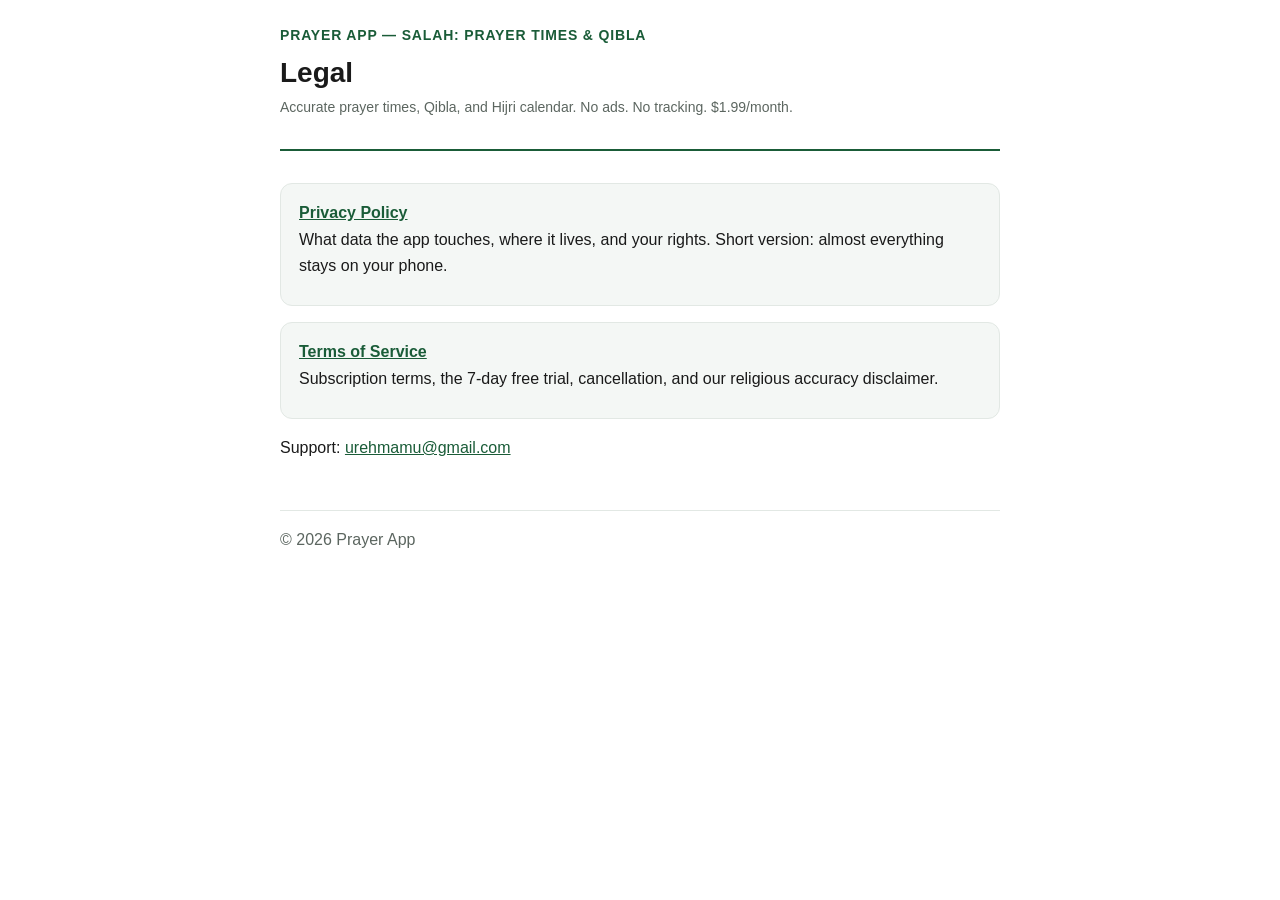
==== index.html @ 423ad4c9 "Prayer App legal pages: privacy policy + terms of service Co-Authored-By: Claude Fable 5 <noreply@an" ====
<!DOCTYPE html>
<html lang="en">
<head>
<meta charset="utf-8">
<meta name="viewport" content="width=device-width, initial-scale=1">
<title>Prayer App — Legal</title>
<link rel="stylesheet" href="style.css">
</head>
<body>
<header class="site">
  <div class="brand">Prayer App — Salah: Prayer Times &amp; Qibla</div>
  <h1>Legal</h1>
  <p class="updated">Accurate prayer times, Qibla, and Hijri calendar. No ads. No tracking. $1.99/month.</p>
</header>
<main>
  <div class="card">
    <p><a href="privacy.html"><strong>Privacy Policy</strong></a><br>
    What data the app touches, where it lives, and your rights. Short version:
    almost everything stays on your phone.</p>
  </div>
  <div class="card">
    <p><a href="terms.html"><strong>Terms of Service</strong></a><br>
    Subscription terms, the 7-day free trial, cancellation, and our religious
    accuracy disclaimer.</p>
  </div>
  <p>Support: <a href="mailto:urehmamu@gmail.com">urehmamu@gmail.com</a></p>
</main>
<footer>
  <p>© 2026 Prayer App</p>
</footer>
</body>
</html>
---- style.css ----
:root {
  --bg: #ffffff;
  --text: #1a1a1a;
  --text-secondary: #5c6660;
  --accent: #1A5C38;
  --card: #f4f7f5;
  --border: #e2e8e4;
}
@media (prefers-color-scheme: dark) {
  :root {
    --bg: #121614;
    --text: #eef2ef;
    --text-secondary: #9aa8a0;
    --accent: #4caf7d;
    --card: #1c211e;
    --border: #2a322d;
  }
}
* { box-sizing: border-box; margin: 0; padding: 0; }
body {
  font-family: -apple-system, BlinkMacSystemFont, "Segoe UI", Roboto, Helvetica, Arial, sans-serif;
  background: var(--bg);
  color: var(--text);
  line-height: 1.65;
  padding: 24px 16px 64px;
}
main { max-width: 720px; margin: 0 auto; }
header.site {
  max-width: 720px; margin: 0 auto 32px;
  padding-bottom: 20px; border-bottom: 2px solid var(--accent);
}
header.site .brand { font-size: 14px; font-weight: 600; color: var(--accent); letter-spacing: 0.06em; text-transform: uppercase; }
h1 { font-size: 28px; margin-top: 8px; line-height: 1.25; }
.updated { color: var(--text-secondary); font-size: 14px; margin-top: 6px; }
h2 { font-size: 20px; margin: 32px 0 10px; color: var(--accent); }
h3 { font-size: 16px; margin: 20px 0 8px; }
p, li { font-size: 16px; margin-bottom: 10px; }
ul, ol { padding-left: 24px; margin-bottom: 12px; }
a { color: var(--accent); }
.card {
  background: var(--card); border: 1px solid var(--border);
  border-radius: 12px; padding: 16px 18px; margin: 16px 0;
}
.card strong { color: var(--accent); }
footer {
  max-width: 720px; margin: 48px auto 0; padding-top: 16px;
  border-top: 1px solid var(--border);
  color: var(--text-secondary); font-size: 13px;
}
nav.toc a { display: inline-block; margin-right: 16px; font-size: 14px; }
table { width: 100%; border-collapse: collapse; margin: 12px 0; font-size: 14px; }
th, td { text-align: left; padding: 8px 10px; border-bottom: 1px solid var(--border); vertical-align: top; }
th { color: var(--accent); }
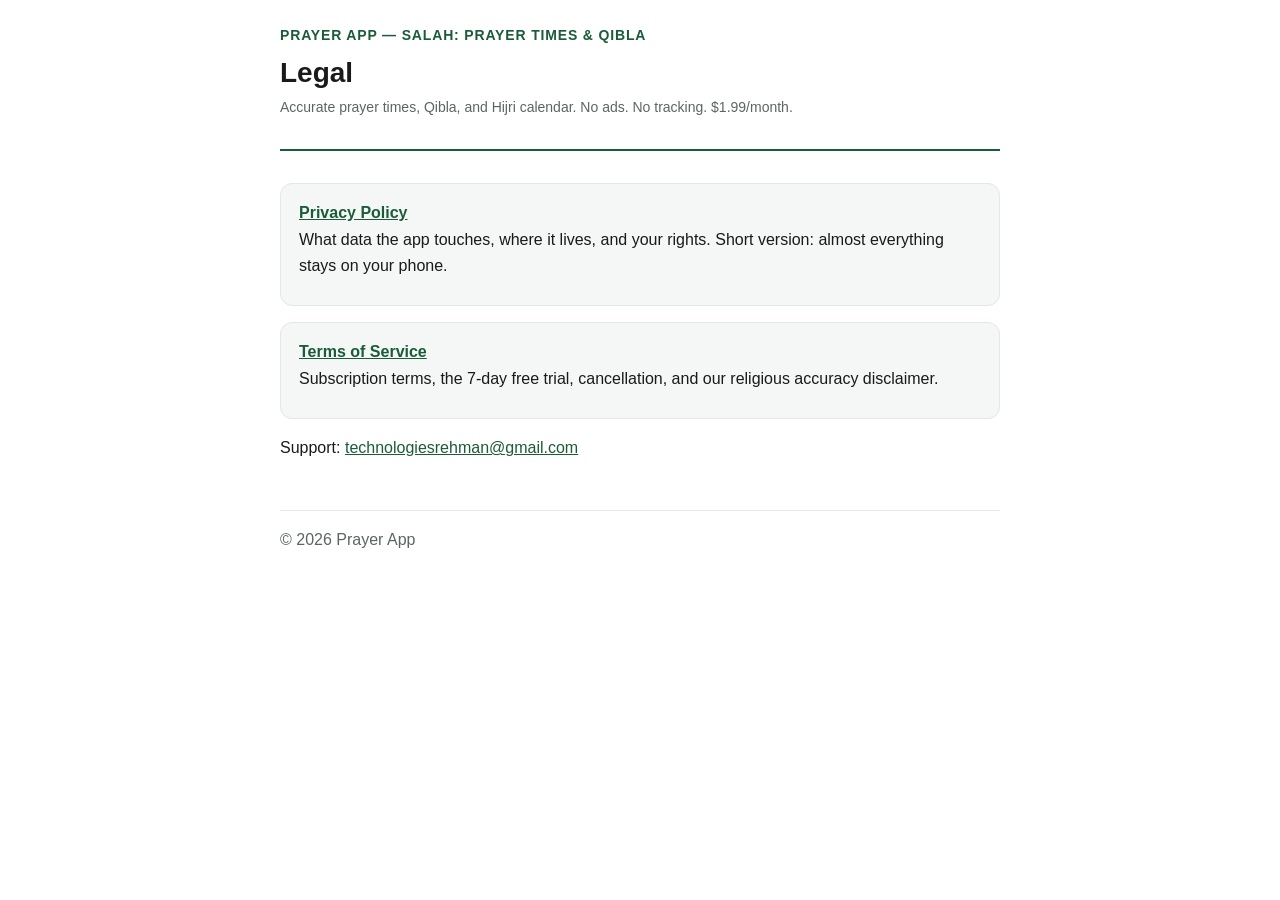
==== commit 70837141: "Rebrand operator to TechnologiesRehman; update contact email Co-Authored-By: Claude Sonnet 4.6 <nore" ====
--- a/index.html
+++ b/index.html
@@ -23,7 +23,7 @@
     Subscription terms, the 7-day free trial, cancellation, and our religious
     accuracy disclaimer.</p>
   </div>
-  <p>Support: <a href="mailto:urehmamu@gmail.com">urehmamu@gmail.com</a></p>
+  <p>Support: <a href="mailto:technologiesrehman@gmail.com">technologiesrehman@gmail.com</a></p>
 </main>
 <footer>
   <p>© 2026 Prayer App</p>
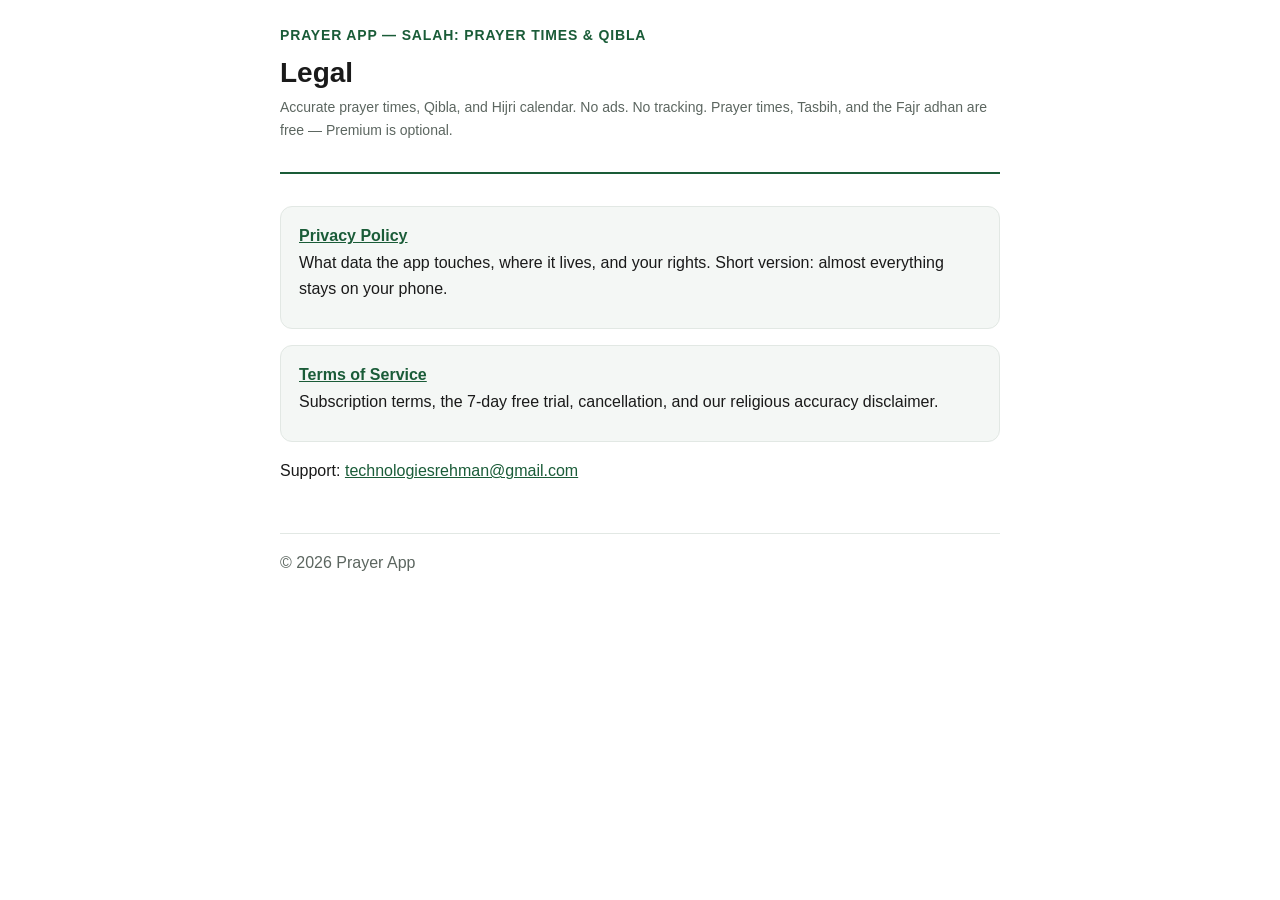
==== commit 12a027d1: "Update legal pages for V19 free-tier accuracy Privacy policy and terms no longer describe a signup-r" ====
--- a/index.html
+++ b/index.html
@@ -10,7 +10,7 @@
 <header class="site">
   <div class="brand">Prayer App — Salah: Prayer Times &amp; Qibla</div>
   <h1>Legal</h1>
-  <p class="updated">Accurate prayer times, Qibla, and Hijri calendar. No ads. No tracking. $1.99/month.</p>
+  <p class="updated">Accurate prayer times, Qibla, and Hijri calendar. No ads. No tracking. Prayer times, Tasbih, and the Fajr adhan are free — Premium is optional.</p>
 </header>
 <main>
   <div class="card">
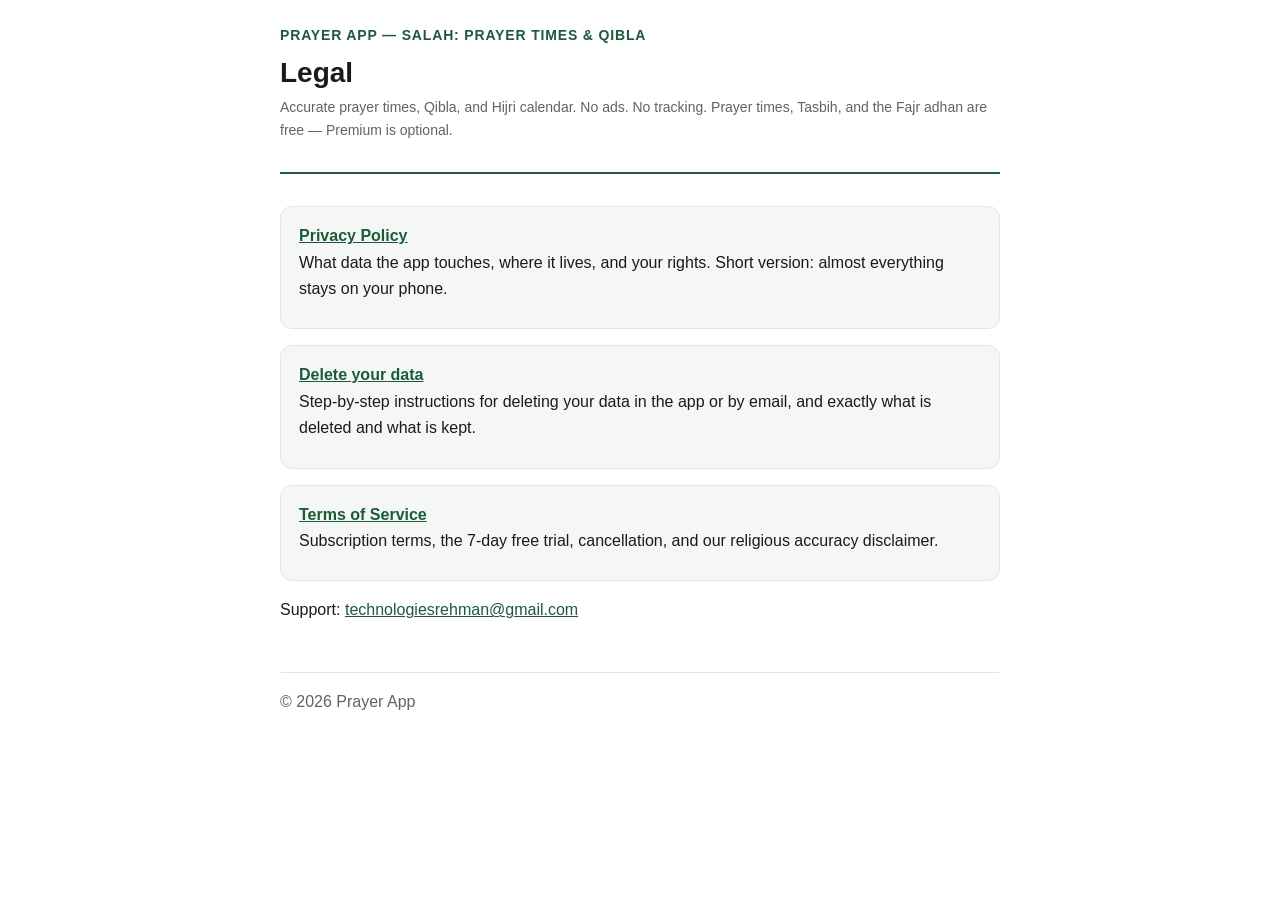
==== commit 1958c4ab: "Add a dedicated Delete your data page Play's Data safety form takes a 'Delete data URL' that must pr" ====
--- a/index.html
+++ b/index.html
@@ -19,6 +19,11 @@
     almost everything stays on your phone.</p>
   </div>
   <div class="card">
+    <p><a href="delete-data.html"><strong>Delete your data</strong></a><br>
+    Step-by-step instructions for deleting your data in the app or by email,
+    and exactly what is deleted and what is kept.</p>
+  </div>
+  <div class="card">
     <p><a href="terms.html"><strong>Terms of Service</strong></a><br>
     Subscription terms, the 7-day free trial, cancellation, and our religious
     accuracy disclaimer.</p>
